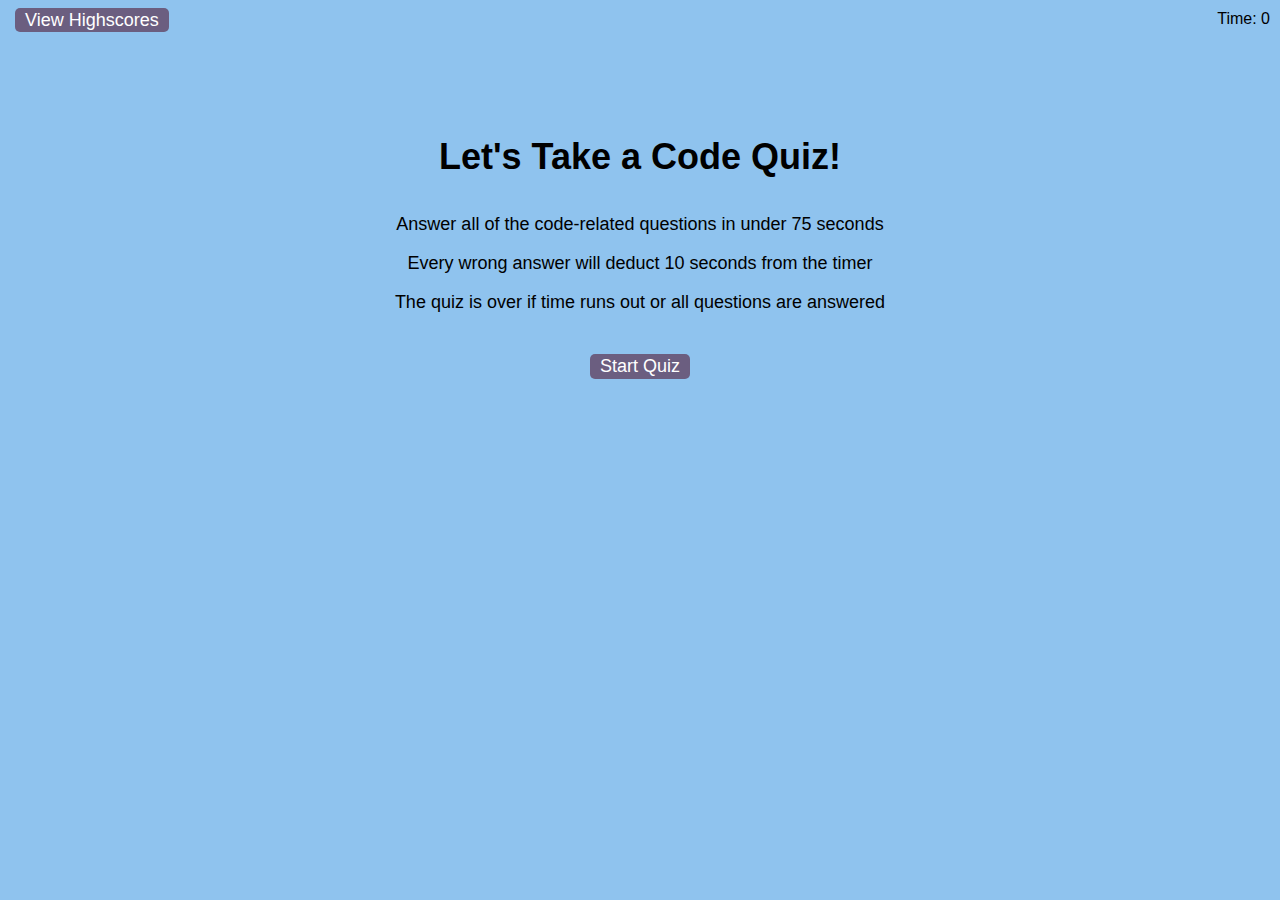
==== index.html @ 7931ab2b "put answers in block, added style to high score page, still need high scores to push into high score" ====
<!DOCTYPE html>
<html lang="en">

<head>
    <meta charset="UTF-8">
    <meta name="viewport" content="width=device-width, initial-scale=1.0">
    <title>Code Quiz</title>
    <link rel="stylesheet" href='assets/css/styles.css'>

</head>

<body class="wrapper">
    <header>
        <!-- display high score top left, and timer top right -->
        <section class="scores"><a href="highscores.html" class="choices">View Highscores</a></section>
        
        <section class="timer">Time: <span id="remainingTime">0</span></section>
    </header>

    <!-- container with rules and start button -->
    <section id="quizIntro">
        <h3>Let's Take a Code Quiz!</h3>
        <p>Answer all of the code-related questions in under 75 seconds</p>
        <p>Every wrong answer will deduct 10 seconds from the timer</p>
        <p>The quiz is over if time runs out or all questions are answered</p>
        <br>
        <button id="startBtn" class="choices">Start Quiz</button>
    </section>

    <!-- container for questions and answers -->
    <section id="quizContainer" class="hide">
        <h3 id="quizNum" class="questionNumber"></h3> <!-- element for question number to display-->
        <h4 id="quizHeader"></h4> <!-- element for question to be displayed -->
        <ul id="quizChoices"></ul> <!-- element for question answers to display-->
        </section>


    <!-- quick response letting user know if choice was correct or wrong -->
    <section id="feedback" class="hide"></section> 

    <!-- dont display until over -->
    <section id="quizOver" class="hide">
        <h4 class="end"> Quiz Over </h4>
        <h5 id="remainingTimeEnd"></h5>
        <h6>Enter initials: <input type="text" id="initials" max = "3"></h6>
        <button id="submit" class="choices">Submit</button>
    </section>

    <!-- dont display until highScore called -->
    <section id="highScore" class="hide">
        <h4> id="userScore"></h4>     
    </section>

</body>

<script src="assets/js/questions.js"></script>
<script src="assets/js/script.js"></script>


</html>
---- assets/css/styles.css ----
:root



* {
    font-family: 'Gill Sans', 'Gill Sans MT', Calibri, 'Trebuchet MS', sans-serif;
    max-width: 100%;
    background-color: rgb(143, 195, 238);
  }

  header {
    display: flex;
    justify-content: space-between;
  }


  .wrapper {
    margin: 100px auto 0 auto;
    max-width: 600px;
  }
  
  .scores {
    position: absolute;
    top: 10px;
    left: 10px;
  }
h3 {
  font-size: 36px;
}
h4,
h6,
.questionNumber {
  font-size: 24px;
}

h5,
p {
  font-size: 18px;
}

.end {
  font-size: 48px;
}

  .choices button {
    display: block;
  }
  
  .timer {
    position: absolute;
    top: 10px;
    right: 10px;
  }

ul {
  justify-content: center;
}

 .choices {
    background-color: #6b5e80;
    border: 0;
    border-radius: 5px;
    color: white;
    cursor: pointer;
    font-size: 100%;
    margin: 5px;
    padding: 2px 10px;
    transition: background-color 0.1s;
    text-decoration: none;
    font-size: 18px;
  }

.choices:hover {
    background-color: #978ea3;
  }

  body {
    text-align: center;

  }

  #feedback {
    font-style: italic;
    font-size: 120%;
    margin-top: 20px;
    padding-top: 10px;
    color: gray;
    border-top: 2px solid #ccc;

  }

 #quizChoices button.choices {
    display: block;
  }

 #quizQuestion{
    list-style-type: none;
  }

.hide {
  display: none;
}

  #answerA,
  #answerB,
  #answerC,
  #answerD {
    border: 3px;
    border-style: solid;
    padding: 3px;
    margin: 5px;
  }
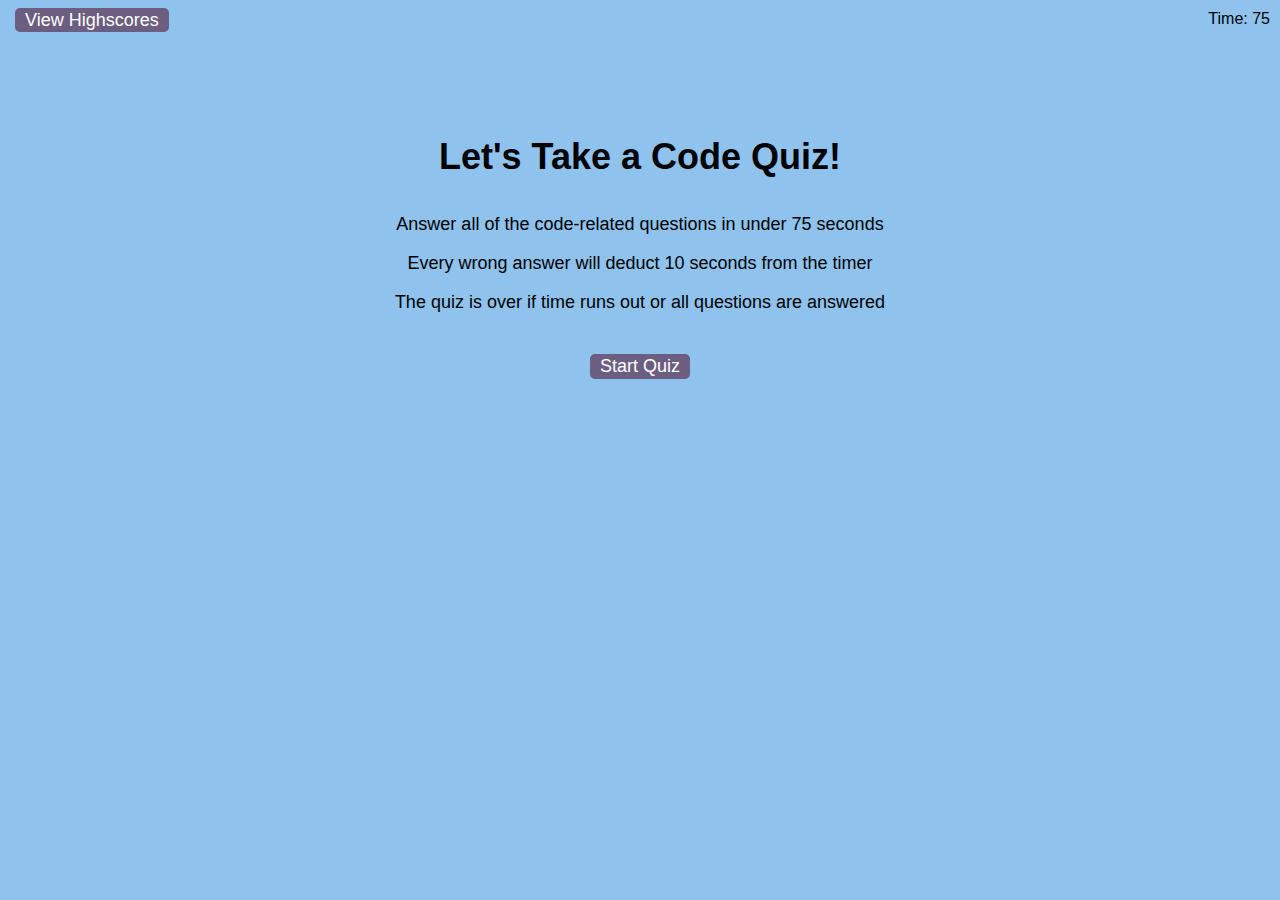
==== commit d8b08dd0: "fixed timer display countdown" ====
--- a/index.html
+++ b/index.html
@@ -14,7 +14,7 @@
         <!-- display high score top left, and timer top right -->
         <section class="scores"><a href="highscores.html" class="choices">View Highscores</a></section>
         
-        <section class="timer">Time: <span id="remainingTime">0</span></section>
+        <section class="timer">Time: <span id="remainingTime">75</span></section>
     </header>
 
     <!-- container with rules and start button -->
@@ -46,11 +46,6 @@
         <button id="submit" class="choices">Submit</button>
     </section>
 
-    <!-- dont display until highScore called -->
-    <section id="highScore" class="hide">
-        <h4> id="userScore"></h4>     
-    </section>
-
 </body>
 
 <script src="assets/js/questions.js"></script>
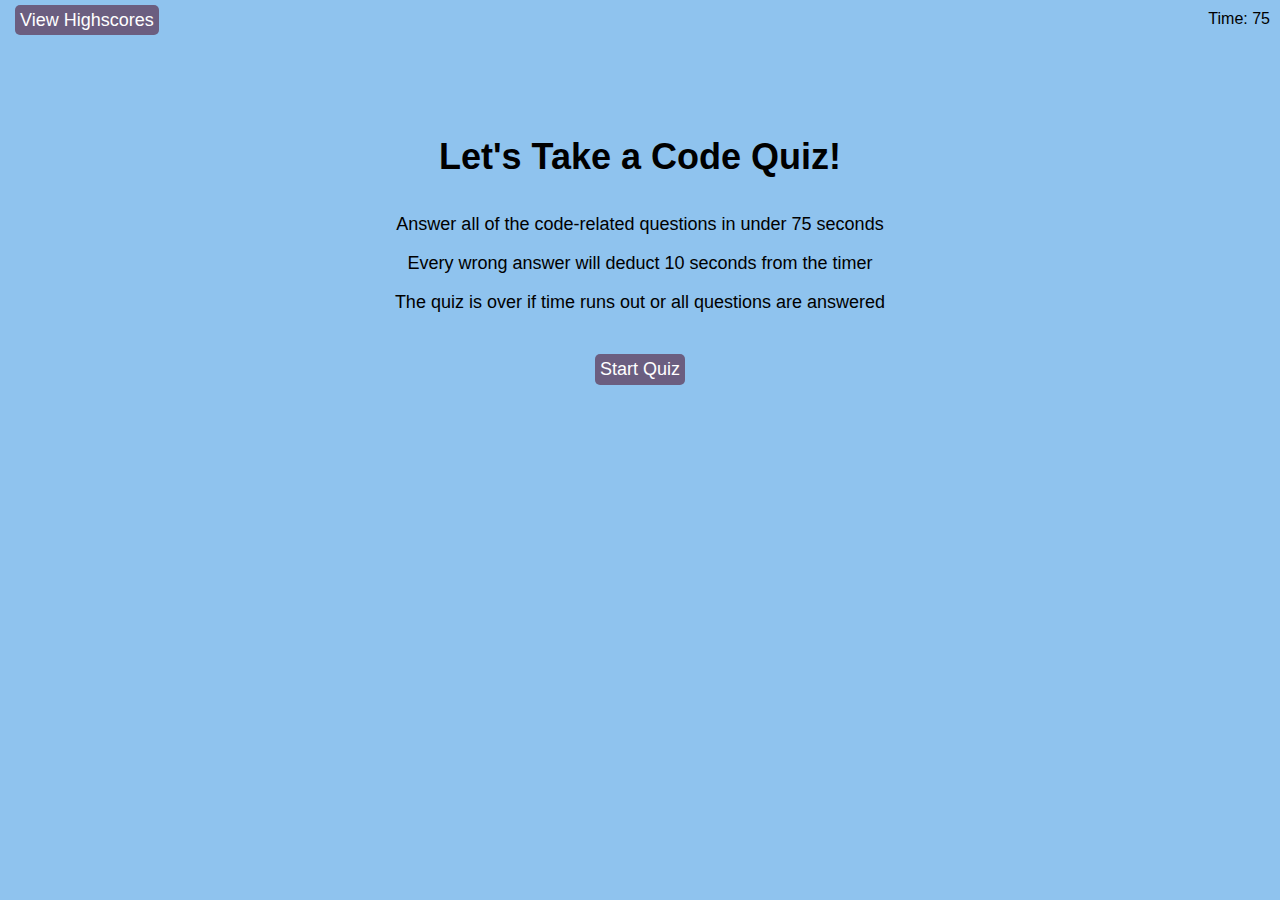
==== commit d7786103: "replaced questions with questions from README" ====
--- a/index.html
+++ b/index.html
@@ -9,10 +9,10 @@
 
 </head>
 
-<body class="wrapper">
+<body class="stock">
     <header>
         <!-- display high score top left, and timer top right -->
-        <section class="scores"><a href="highscores.html" class="choices">View Highscores</a></section>
+        <section class="scores"><a href="highscores.html" class="myBtn">View Highscores</a></section>
         
         <section class="timer">Time: <span id="remainingTime">75</span></section>
     </header>
@@ -24,7 +24,7 @@
         <p>Every wrong answer will deduct 10 seconds from the timer</p>
         <p>The quiz is over if time runs out or all questions are answered</p>
         <br>
-        <button id="startBtn" class="choices">Start Quiz</button>
+        <button id="startBtn" class="myBtn">Start Quiz</button>
     </section>
 
     <!-- container for questions and answers -->
@@ -34,21 +34,21 @@
         <ul id="quizChoices"></ul> <!-- element for question answers to display-->
         </section>
 
-
     <!-- quick response letting user know if choice was correct or wrong -->
-    <section id="feedback" class="hide"></section> 
+    <section id="result" class="hide"></section> 
 
     <!-- dont display until over -->
     <section id="quizOver" class="hide">
         <h4 class="end"> Quiz Over </h4>
         <h5 id="remainingTimeEnd"></h5>
         <h6>Enter initials: <input type="text" id="initials" max = "3"></h6>
-        <button id="submit" class="choices">Submit</button>
+        <button id="submit" class="myBtn">Submit</button>
     </section>
+
+    
 
 </body>
 
-<script src="assets/js/questions.js"></script>
 <script src="assets/js/script.js"></script>
 
 
--- a/assets/css/styles.css
+++ b/assets/css/styles.css
@@ -14,9 +14,9 @@
   }
 
 
-  .wrapper {
+  .stock {
     margin: 100px auto 0 auto;
-    max-width: 600px;
+    max-width: 500px;
   }
   
   .scores {
@@ -52,25 +52,20 @@
     right: 10px;
   }
 
-ul {
-  justify-content: center;
-}
 
- .choices {
+ .myBtn {
     background-color: #6b5e80;
     border: 0;
     border-radius: 5px;
     color: white;
     cursor: pointer;
-    font-size: 100%;
     margin: 5px;
-    padding: 2px 10px;
-    transition: background-color 0.1s;
+    padding: 5px;
     text-decoration: none;
     font-size: 18px;
   }
 
-.choices:hover {
+.myBtn:hover {
     background-color: #978ea3;
   }
 
@@ -79,17 +74,16 @@
 
   }
 
-  #feedback {
-    font-style: italic;
-    font-size: 120%;
-    margin-top: 20px;
-    padding-top: 10px;
-    color: gray;
-    border-top: 2px solid #ccc;
-
+  #result {
+    border-top: 5px;
+    border-color: red;
+    color: rgb(0, 0, 0);
+    font-size: 18px;
+    margin-top: 30px;
+    padding-top: 20px;
   }
 
- #quizChoices button.choices {
+ #quizChoices button.myBtn {
     display: block;
   }
 
@@ -109,4 +103,13 @@
     border-style: solid;
     padding: 3px;
     margin: 5px;
+  }
+
+  section.highScoreList {
+    max-width: fit-content;
+    flex-direction: column;
+    align-items: center;
+    justify-content: center;
+    margin-left: auto;
+    margin-right: auto;
   }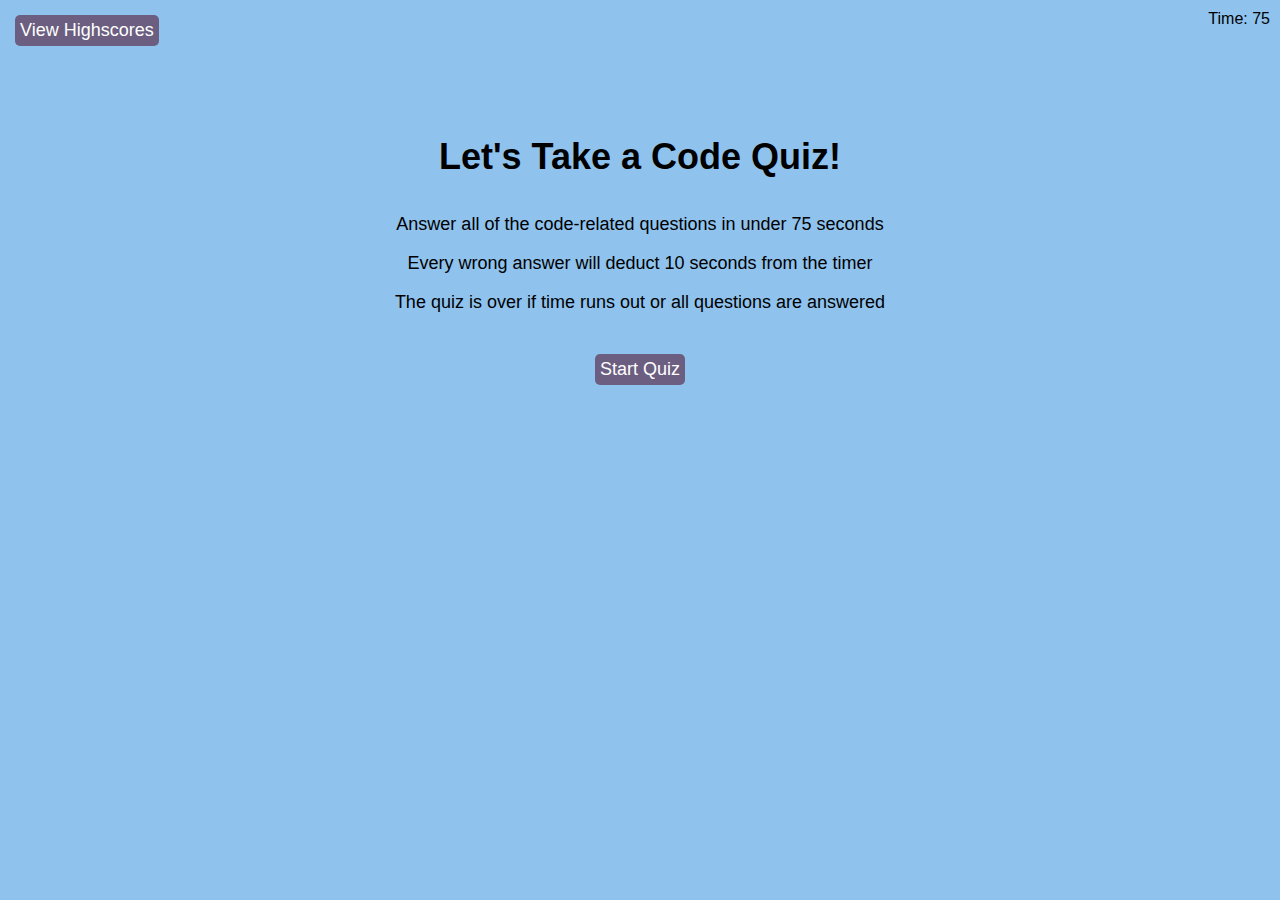
==== commit 544bca78: "working on button functions" ====
--- a/index.html
+++ b/index.html
@@ -12,8 +12,8 @@
 <body class="stock">
     <header>
         <!-- display high score top left, and timer top right -->
-        <section class="scores"><a href="highscores.html" class="myBtn">View Highscores</a></section>
-        
+        <button id="viewHighscoresBtn" class="viewHighscoresBtn" >View Highscores</button>
+
         <section class="timer">Time: <span id="remainingTime">75</span></section>
     </header>
 
@@ -32,20 +32,26 @@
         <h3 id="quizNum" class="questionNumber"></h3> <!-- element for question number to display-->
         <h4 id="quizHeader"></h4> <!-- element for question to be displayed -->
         <ul id="quizChoices"></ul> <!-- element for question answers to display-->
-        </section>
+    </section>
 
     <!-- quick response letting user know if choice was correct or wrong -->
-    <section id="result" class="hide"></section> 
+    <section id="result" class="hide"></section>
 
     <!-- dont display until over -->
     <section id="quizOver" class="hide">
         <h4 class="end"> Quiz Over </h4>
         <h5 id="remainingTimeEnd"></h5>
-        <h6>Enter initials: <input type="text" id="initials" max = "3"></h6>
+        <h6>Enter initials: <input type="text" id="initials" max="3"></h6>
         <button id="submit" class="myBtn">Submit</button>
     </section>
 
-    
+    <section id="highscores" class="hide">
+        <h1>Highscores</h1>
+        <ol id="highscores"></ol>
+
+        <button id="goBackBtn" class="myBtn">Go Back</button>
+        <button id="clearButton" class="myBtn">Clear Highscores</button>
+    </section>
 
 </body>
 
--- a/assets/css/styles.css
+++ b/assets/css/styles.css
@@ -19,7 +19,7 @@
     max-width: 500px;
   }
   
-  .scores {
+  .viewHighscoresBtn {
     position: absolute;
     top: 10px;
     left: 10px;
@@ -53,7 +53,8 @@
   }
 
 
- .myBtn {
+ .myBtn,
+ .viewHighscoresBtn {
     background-color: #6b5e80;
     border: 0;
     border-radius: 5px;
